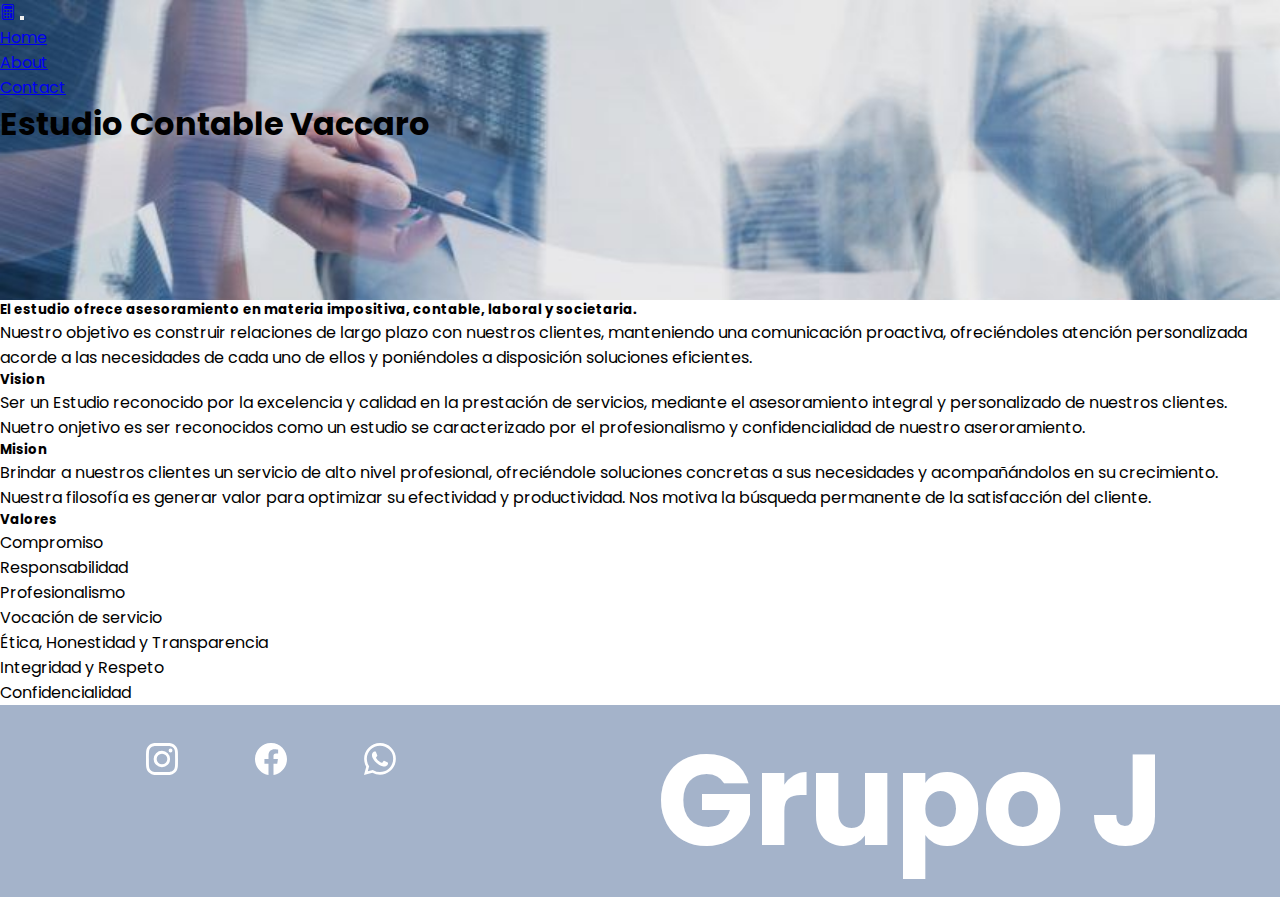
==== about.html @ 9b23cee2 "agregado about, modificacion estilos footer  y cards" ====
<!DOCTYPE html>
<html lang="en">
<head>
    <meta charset="UTF-8">
    <meta http-equiv="X-UA-Compatible" content="IE=edge">
    <meta name="viewport" content="width=device-width, initial-scale=1.0">
    
    <link href="https://cdn.jsdelivr.net/npm/bootstrap@5.3.0-alpha3/dist/css/bootstrap.min.css" rel="stylesheet" integrity="sha384-KK94CHFLLe+nY2dmCWGMq91rCGa5gtU4mk92HdvYe+M/SXH301p5ILy+dN9+nJOZ" crossorigin="anonymous">
    <link rel="stylesheet" href="https://cdn.jsdelivr.net/npm/bootstrap-icons@1.10.4/font/bootstrap-icons.css">
    <link rel="stylesheet" href="./assets/styles/style.css">
    
    <title>Estudio Contable Vaccaro</title>
</head>
<body>
    <header>
        <section class="banner">
            <div>
                <nav class="navbar navbar-expand-lg bg-body-tertiary">
                    <div class="container-fluid">
                      <a class="navbar-brand" href="#"><i class="bi bi-calculator"></i></a>
                      <button class="navbar-toggler" type="button" data-bs-toggle="collapse" data-bs-target="#navbarNav" aria-controls="navbarNav" aria-expanded="false" aria-label="Toggle navigation">
                        <span class="navbar-toggler-icon"></span>
                      </button>
                      <div class="collapse navbar-collapse" id="navbarNav">
                        <ul class="navbar-nav">
                          <li class="nav-item">
                            <a class="nav-link active" aria-current="page" href="./index.html">Home</a>
                          </li>
                          <li class="nav-item">
                            <a class="nav-link" href="./about.html">About</a>
                          </li>
                          <li class="nav-item">
                            <a class="nav-link" href="./contact.html">Contact</a>
                          </li>
                        </ul>
                      </div>
                    </div>
                  </nav>
            </div>
            <div>
                <h1 class=" row justify-content-center my-5">Estudio Contable Vaccaro</h1>
            </div>
        </section>
    </header>
    <main>
        <section>
            <div class="row m-5 justify-content-center">
                <div class="col-12 mb-3 mb-sm-2">
                  <div class="card">
                    <div class="card-body">
                      <h5 class="card-title text-center">El estudio ofrece asesoramiento en materia impositiva, contable, laboral y societaria.</h5>
                      <p class="card-text">Nuestro objetivo es construir relaciones de largo plazo con nuestros clientes, manteniendo una comunicación proactiva, ofreciéndoles atención personalizada acorde a las necesidades de cada uno de ellos y poniéndoles a disposición soluciones eficientes.</p>
                    </div>
                  </div>
                </div>
            </div>
            <div class="row m-5 justify-content-center">
                <div class="col-sm-12 col-lg-4 mb-3 mb-sm-2">
                  <div class="card">
                    <div class="card-body">
                      <h5 class="card-title text-center">Vision</h5>
                      <p class="card-text">Ser un Estudio reconocido por la excelencia y calidad en la prestación de servicios, mediante el asesoramiento integral y personalizado de nuestros clientes. Nuetro onjetivo es ser reconocidos como un estudio se caracterizado por el profesionalismo y confidencialidad de nuestro aseroramiento.</p>
                    </div>
                  </div>
                </div>
                <div class="col-sm-12 col-lg-4 mb-3 mb-sm-2">
                    <div class="card">
                      <div class="card-body">
                        <h5 class="card-title text-center">Mision</h5>
                        <p class="card-text">Brindar a nuestros clientes un servicio de alto nivel profesional, ofreciéndole soluciones concretas a sus necesidades y acompañándolos en su crecimiento. Nuestra filosofía es generar valor para optimizar su efectividad y productividad. Nos motiva la búsqueda permanente de la satisfacción del cliente. </p>
                      </div>
                    </div>
                  </div>
                  <div class="col-sm-12 col-lg-4 mb-3 mb-sm-0">
                    <div class="card">
                      <div class="card-body">
                        <h5 class="card-title text-center">Valores</h5>
                        <ul>
                            <li>Compromiso</li>
                            <li>Responsabilidad</li>
                            <li>Profesionalismo</li>
                            <li>Vocación de servicio</li>
                            <li>Ética, Honestidad y Transparencia</li>
                            <li>Integridad y Respeto</li>
                            <li>Confidencialidad</li>
                        </ul>
                      </div>
                    </div>
                  </div>
            </div>
        </section>

    </main>
    <footer class="row align-items-center">
        <div class="icons_foot col-6 justify-content-center mt-4 mb-4">
            <a href="https://www.instagram.com/"><svg xmlns="http://www.w3.org/2000/svg" width="32" height="32" fill="currentColor" class="bi bi-instagram" viewBox="0 0 16 16">
                <path d="M8 0C5.829 0 5.556.01 4.703.048 3.85.088 3.269.222 2.76.42a3.917 3.917 0 0 0-1.417.923A3.927 3.927 0 0 0 .42 2.76C.222 3.268.087 3.85.048 4.7.01 5.555 0 5.827 0 8.001c0 2.172.01 2.444.048 3.297.04.852.174 1.433.372 1.942.205.526.478.972.923 1.417.444.445.89.719 1.416.923.51.198 1.09.333 1.942.372C5.555 15.99 5.827 16 8 16s2.444-.01 3.298-.048c.851-.04 1.434-.174 1.943-.372a3.916 3.916 0 0 0 1.416-.923c.445-.445.718-.891.923-1.417.197-.509.332-1.09.372-1.942C15.99 10.445 16 10.173 16 8s-.01-2.445-.048-3.299c-.04-.851-.175-1.433-.372-1.941a3.926 3.926 0 0 0-.923-1.417A3.911 3.911 0 0 0 13.24.42c-.51-.198-1.092-.333-1.943-.372C10.443.01 10.172 0 7.998 0h.003zm-.717 1.442h.718c2.136 0 2.389.007 3.232.046.78.035 1.204.166 1.486.275.373.145.64.319.92.599.28.28.453.546.598.92.11.281.24.705.275 1.485.039.843.047 1.096.047 3.231s-.008 2.389-.047 3.232c-.035.78-.166 1.203-.275 1.485a2.47 2.47 0 0 1-.599.919c-.28.28-.546.453-.92.598-.28.11-.704.24-1.485.276-.843.038-1.096.047-3.232.047s-2.39-.009-3.233-.047c-.78-.036-1.203-.166-1.485-.276a2.478 2.478 0 0 1-.92-.598 2.48 2.48 0 0 1-.6-.92c-.109-.281-.24-.705-.275-1.485-.038-.843-.046-1.096-.046-3.233 0-2.136.008-2.388.046-3.231.036-.78.166-1.204.276-1.486.145-.373.319-.64.599-.92.28-.28.546-.453.92-.598.282-.11.705-.24 1.485-.276.738-.034 1.024-.044 2.515-.045v.002zm4.988 1.328a.96.96 0 1 0 0 1.92.96.96 0 0 0 0-1.92zm-4.27 1.122a4.109 4.109 0 1 0 0 8.217 4.109 4.109 0 0 0 0-8.217zm0 1.441a2.667 2.667 0 1 1 0 5.334 2.667 2.667 0 0 1 0-5.334z"/>
              </svg></i></a>
            <a href="https://www.facebook.com/"><svg xmlns="http://www.w3.org/2000/svg" width="32" height="32" fill="currentColor" class="bi bi-facebook" viewBox="0 0 16 16">
                <path d="M16 8.049c0-4.446-3.582-8.05-8-8.05C3.58 0-.002 3.603-.002 8.05c0 4.017 2.926 7.347 6.75 7.951v-5.625h-2.03V8.05H6.75V6.275c0-2.017 1.195-3.131 3.022-3.131.876 0 1.791.157 1.791.157v1.98h-1.009c-.993 0-1.303.621-1.303 1.258v1.51h2.218l-.354 2.326H9.25V16c3.824-.604 6.75-3.934 6.75-7.951z"/>
              </svg></i></a>
            <a href="https://web.whatsapp.com/"><svg xmlns="http://www.w3.org/2000/svg" width="32" height="32" fill="currentColor" class="bi bi-whatsapp" viewBox="0 0 16 16">
                <path d="M13.601 2.326A7.854 7.854 0 0 0 7.994 0C3.627 0 .068 3.558.064 7.926c0 1.399.366 2.76 1.057 3.965L0 16l4.204-1.102a7.933 7.933 0 0 0 3.79.965h.004c4.368 0 7.926-3.558 7.93-7.93A7.898 7.898 0 0 0 13.6 2.326zM7.994 14.521a6.573 6.573 0 0 1-3.356-.92l-.24-.144-2.494.654.666-2.433-.156-.251a6.56 6.56 0 0 1-1.007-3.505c0-3.626 2.957-6.584 6.591-6.584a6.56 6.56 0 0 1 4.66 1.931 6.557 6.557 0 0 1 1.928 4.66c-.004 3.639-2.961 6.592-6.592 6.592zm3.615-4.934c-.197-.099-1.17-.578-1.353-.646-.182-.065-.315-.099-.445.099-.133.197-.513.646-.627.775-.114.133-.232.148-.43.05-.197-.1-.836-.308-1.592-.985-.59-.525-.985-1.175-1.103-1.372-.114-.198-.011-.304.088-.403.087-.088.197-.232.296-.346.1-.114.133-.198.198-.33.065-.134.034-.248-.015-.347-.05-.099-.445-1.076-.612-1.47-.16-.389-.323-.335-.445-.34-.114-.007-.247-.007-.38-.007a.729.729 0 0 0-.529.247c-.182.198-.691.677-.691 1.654 0 .977.71 1.916.81 2.049.098.133 1.394 2.132 3.383 2.992.47.205.84.326 1.129.418.475.152.904.129 1.246.08.38-.058 1.171-.48 1.338-.943.164-.464.164-.86.114-.943-.049-.084-.182-.133-.38-.232z"/>
              </svg></a>
        </div>
        <div class="foot_text mt-5  mb-4 col-6 align-items-center ">
            <h1 class="justify-content-center">Grupo J</h1>
        </div>
    </footer>

    <script src="https://cdn.jsdelivr.net/npm/bootstrap@5.3.0-alpha3/dist/js/bootstrap.bundle.min.js" integrity="sha384-ENjdO4Dr2bkBIFxQpeoTz1HIcje39Wm4jDKdf19U8gI4ddQ3GYNS7NTKfAdVQSZe" crossorigin="anonymous"></script>
</body>
</html>
---- assets/styles/style.css ----
@import url('https://fonts.googleapis.com/css2?family=Poppins:wght@200;400;500&family=Ubuntu&display=swap');

*{
    padding: 0;
    margin: 0;
}

.banner{
    background-image: url(../img/bgconta.jpg);
    height: 300px;
    background-size: cover;
}

body{
    font-family: 'Poppins', sans-serif;
}

h5:hover{
    color: rgb(156, 104, 204);
    font-size: x-large;
}


footer{
    display: flex;
    flex-direction: row;
    justify-content: space-around;
    align-content: center;
    background-color: #a4b3ca;
    min-height: 10vh;
    /* background-image: url(../img/footer.png); */
    background-size: cover;
    color: white;
    font-size: 64px;
}

.icons_foot img{
    padding: 30px;
    width: 120px;
    color: white;
}

.icons_foot a{
    padding: 30px;
    color: white;
    text-decoration: none;
}
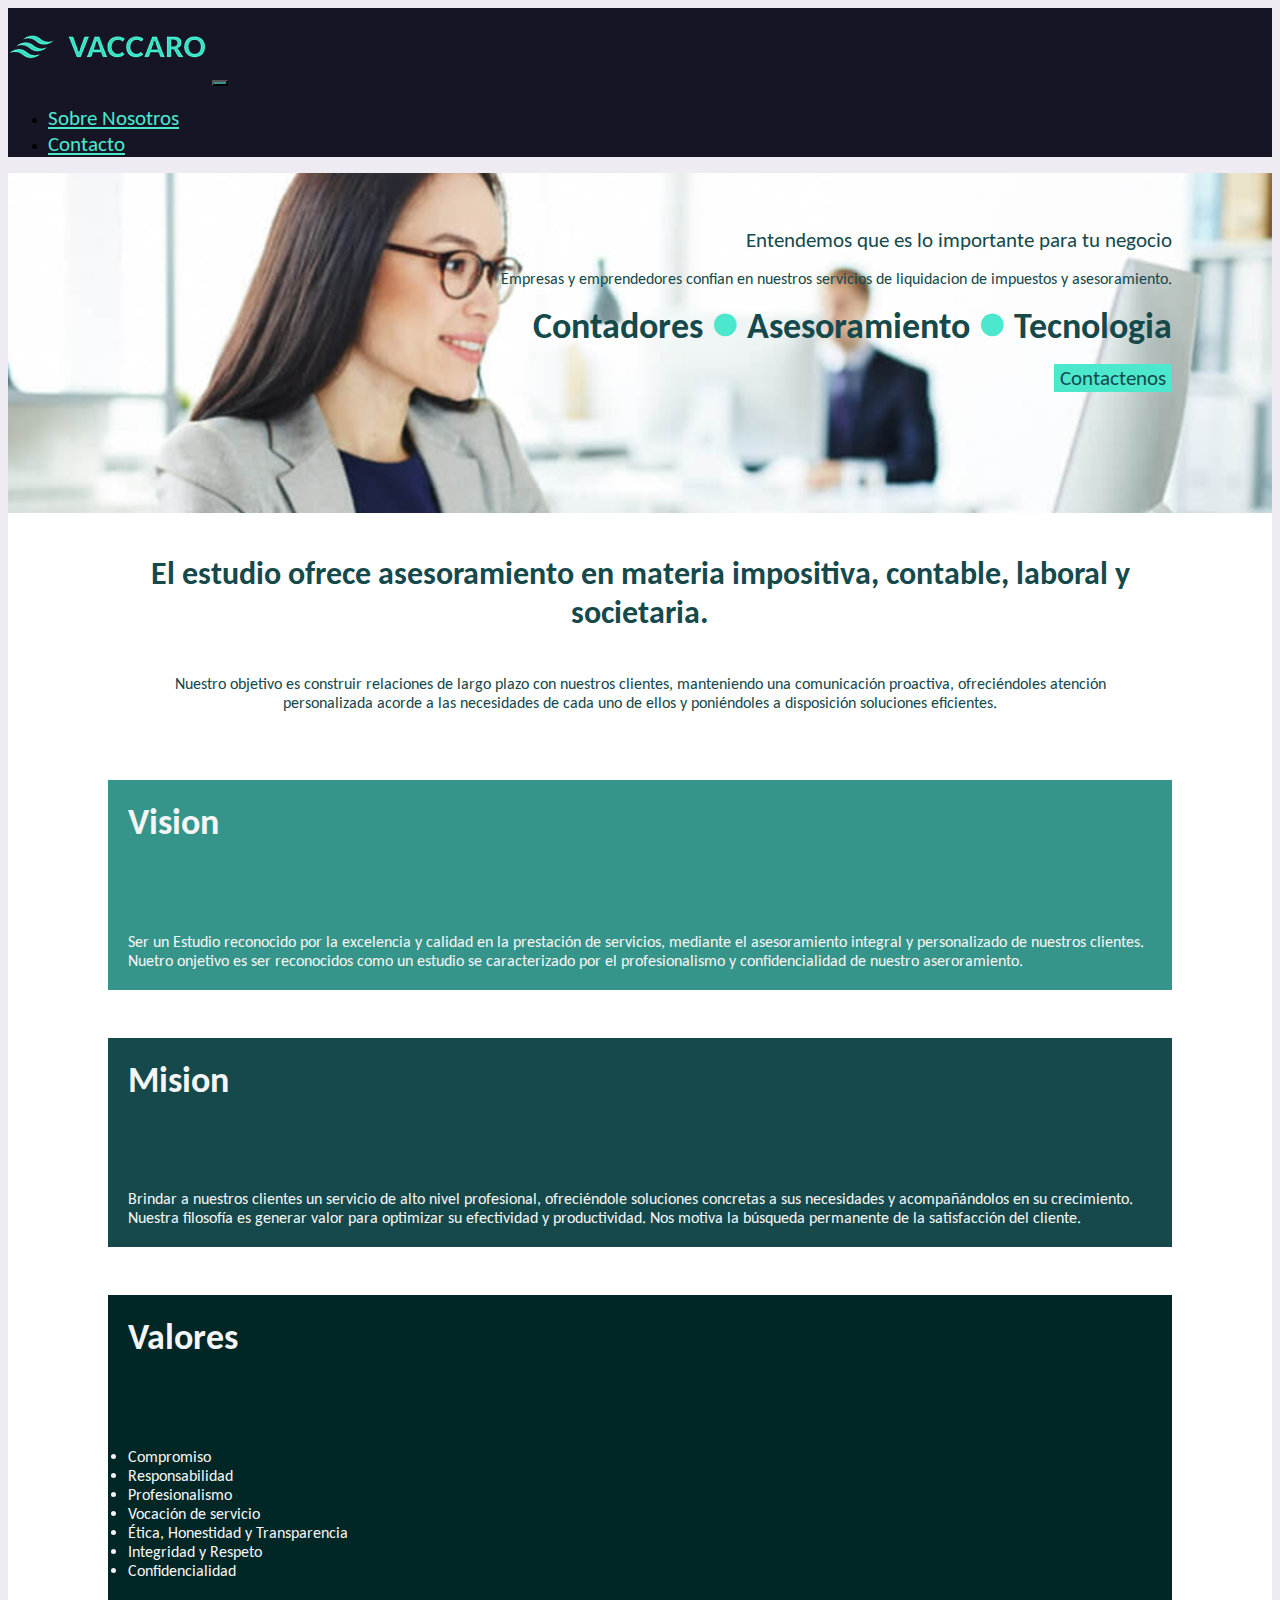
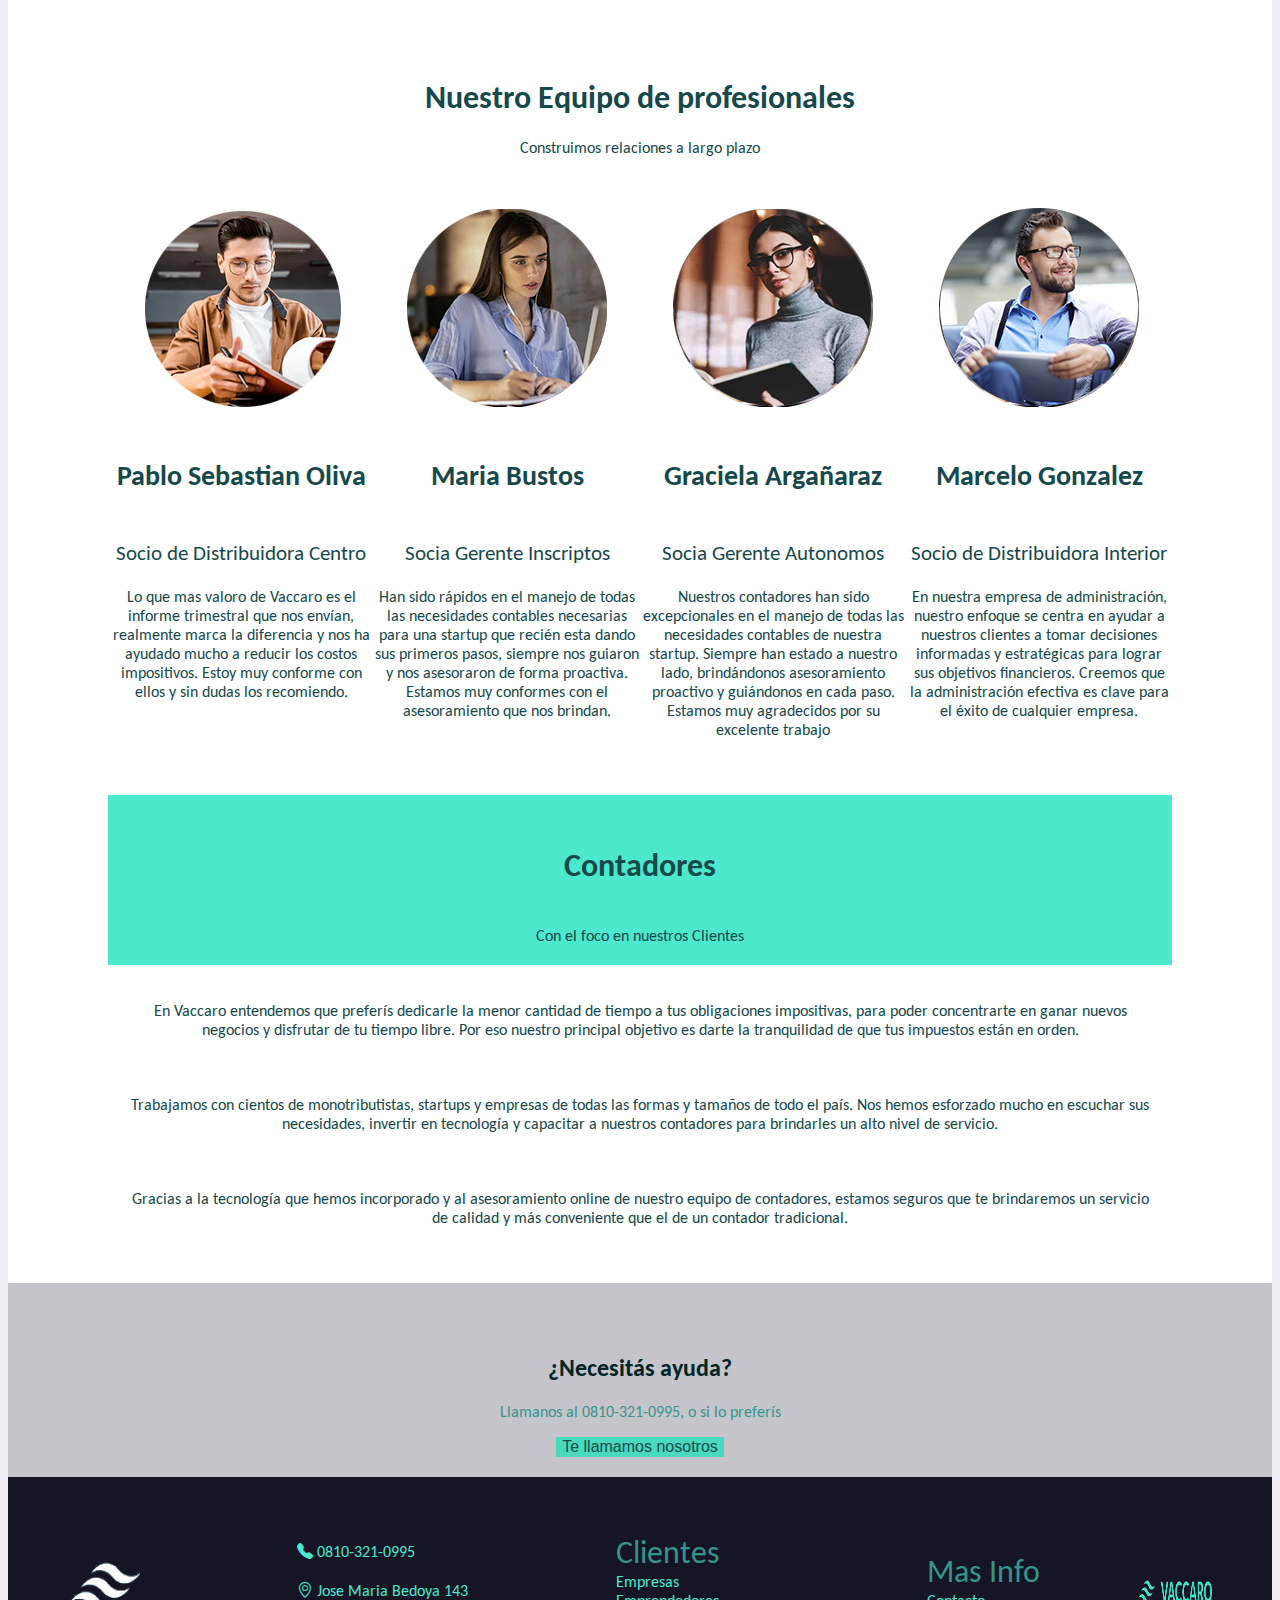
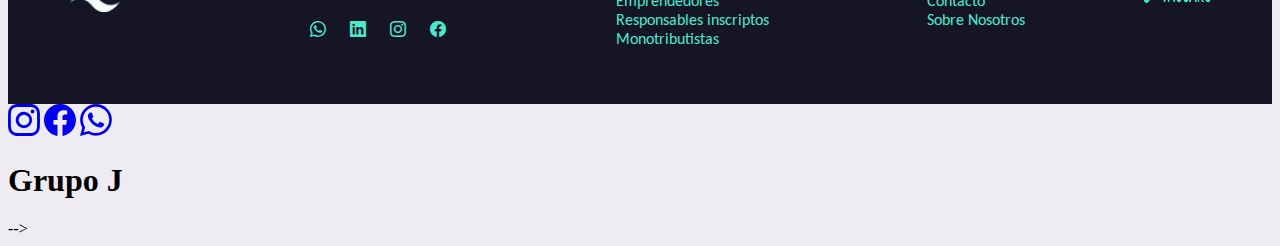
==== commit 48051da3: "estilos about" ====
--- a/about.html
+++ b/about.html
@@ -7,91 +7,188 @@
     
     <link href="https://cdn.jsdelivr.net/npm/bootstrap@5.3.0-alpha3/dist/css/bootstrap.min.css" rel="stylesheet" integrity="sha384-KK94CHFLLe+nY2dmCWGMq91rCGa5gtU4mk92HdvYe+M/SXH301p5ILy+dN9+nJOZ" crossorigin="anonymous">
     <link rel="stylesheet" href="https://cdn.jsdelivr.net/npm/bootstrap-icons@1.10.4/font/bootstrap-icons.css">
-    <link rel="stylesheet" href="./assets/styles/style.css">
+    <link rel="stylesheet" href="./assets/styles/estilos.css">
     
     <title>Estudio Contable Vaccaro</title>
 </head>
 <body>
-    <header>
-        <section class="banner">
-            <div>
-                <nav class="navbar navbar-expand-lg bg-body-tertiary">
-                    <div class="container-fluid">
-                      <a class="navbar-brand" href="#"><i class="bi bi-calculator"></i></a>
-                      <button class="navbar-toggler" type="button" data-bs-toggle="collapse" data-bs-target="#navbarNav" aria-controls="navbarNav" aria-expanded="false" aria-label="Toggle navigation">
-                        <span class="navbar-toggler-icon"></span>
-                      </button>
-                      <div class="collapse navbar-collapse" id="navbarNav">
-                        <ul class="navbar-nav">
-                          <li class="nav-item">
-                            <a class="nav-link active" aria-current="page" href="./index.html">Home</a>
-                          </li>
-                          <li class="nav-item">
-                            <a class="nav-link" href="./about.html">About</a>
-                          </li>
-                          <li class="nav-item">
-                            <a class="nav-link" href="./contact.html">Contact</a>
-                          </li>
-                        </ul>
-                      </div>
-                    </div>
-                  </nav>
-            </div>
-            <div>
-                <h1 class=" row justify-content-center my-5">Estudio Contable Vaccaro</h1>
-            </div>
-        </section>
-    </header>
-    <main>
-        <section>
-            <div class="row m-5 justify-content-center">
-                <div class="col-12 mb-3 mb-sm-2">
-                  <div class="card">
-                    <div class="card-body">
-                      <h5 class="card-title text-center">El estudio ofrece asesoramiento en materia impositiva, contable, laboral y societaria.</h5>
-                      <p class="card-text">Nuestro objetivo es construir relaciones de largo plazo con nuestros clientes, manteniendo una comunicación proactiva, ofreciéndoles atención personalizada acorde a las necesidades de cada uno de ellos y poniéndoles a disposición soluciones eficientes.</p>
-                    </div>
-                  </div>
-                </div>
-            </div>
-            <div class="row m-5 justify-content-center">
-                <div class="col-sm-12 col-lg-4 mb-3 mb-sm-2">
-                  <div class="card">
-                    <div class="card-body">
-                      <h5 class="card-title text-center">Vision</h5>
-                      <p class="card-text">Ser un Estudio reconocido por la excelencia y calidad en la prestación de servicios, mediante el asesoramiento integral y personalizado de nuestros clientes. Nuetro onjetivo es ser reconocidos como un estudio se caracterizado por el profesionalismo y confidencialidad de nuestro aseroramiento.</p>
-                    </div>
-                  </div>
-                </div>
-                <div class="col-sm-12 col-lg-4 mb-3 mb-sm-2">
-                    <div class="card">
-                      <div class="card-body">
-                        <h5 class="card-title text-center">Mision</h5>
-                        <p class="card-text">Brindar a nuestros clientes un servicio de alto nivel profesional, ofreciéndole soluciones concretas a sus necesidades y acompañándolos en su crecimiento. Nuestra filosofía es generar valor para optimizar su efectividad y productividad. Nos motiva la búsqueda permanente de la satisfacción del cliente. </p>
-                      </div>
-                    </div>
-                  </div>
-                  <div class="col-sm-12 col-lg-4 mb-3 mb-sm-0">
-                    <div class="card">
-                      <div class="card-body">
-                        <h5 class="card-title text-center">Valores</h5>
-                        <ul>
-                            <li>Compromiso</li>
-                            <li>Responsabilidad</li>
-                            <li>Profesionalismo</li>
-                            <li>Vocación de servicio</li>
-                            <li>Ética, Honestidad y Transparencia</li>
-                            <li>Integridad y Respeto</li>
-                            <li>Confidencialidad</li>
-                        </ul>
-                      </div>
-                    </div>
-                  </div>
-            </div>
-        </section>
+  <header>
+    <section class="barra">
+      <nav class="navbar navbar-expand-lg">
+        <div class="container-fluid">
+          <a class="navbar-brand" href="./index.html"><img src="./assets/img/logo-transparente.png" alt="logotipo"></a>
+          <button class="navbar-toggler" type="button" data-bs-toggle="collapse" data-bs-target="#navbarNav" aria-controls="navbarNav" aria-expanded="false" aria-label="Toggle navigation">
+            <span class="navbar-toggler-icon"></span>
+          </button>
+          <div class="collapse navbar-collapse" id="navbarNav">
+            <ul class="navbar-nav">
+              <li class="nav-item">
+                <a class="nav-link" href="./about.html">Sobre Nosotros</a>
+              </li>
+              <li class="nav-item">
+                <a class="nav-link" href="./contact.html">Contacto</a>
+              </li>
+            </ul>
+          </div>
+        </div>
+      </nav>
+    </section>
+    <section class="banner" id="baner-nosotros">
+        <div class="texto-banner">
+          <h1>Entendemos que es lo importante para tu negocio</h1>
+          <p>Empresas y emprendedores confian en nuestros servicios de liquidacion de impuestos y asesoramiento.</p>
+          <ul>
+            <li>Contadores</li>
+            <li><i class="bi bi-record-fill"></i></li>
+            <li>Asesoramiento</li>
+            <li><i class="bi bi-record-fill"></i></li>
+            <li>Tecnologia</li>
+          </ul>
+          <button type="button" class="btn btn-primary"><a class="" href="./contact.html">Contactenos</a></button>
+        </div>
+    </section>    
+  </header>
+    <main class="main-nosotros">
+      <section class="row objetivo">
+        <div>
+          <h1 >El estudio ofrece asesoramiento en materia impositiva, contable, laboral y societaria.</h1>
+          <p>Nuestro objetivo es construir relaciones de largo plazo con nuestros clientes, manteniendo una comunicación proactiva, ofreciéndoles atención personalizada acorde a las necesidades de cada uno de ellos y poniéndoles a disposición soluciones eficientes.</p>
+        </div>
+
+        <div class="col-lg-4 col-sm-12 tercero">
+          <h4>Vision</h4>
+          <p>Ser un Estudio reconocido por la excelencia y calidad en la prestación de servicios, mediante el asesoramiento integral y personalizado de nuestros clientes. Nuetro onjetivo es ser reconocidos como un estudio se caracterizado por el profesionalismo y confidencialidad de nuestro aseroramiento.</p>
+        </div>
+
+        <div class="col-lg-4 col-sm-12 segundo">
+          <h4>Mision</h4>
+          <p>Brindar a nuestros clientes un servicio de alto nivel profesional, ofreciéndole soluciones concretas a sus necesidades y acompañándolos en su crecimiento. Nuestra filosofía es generar valor para optimizar su efectividad y productividad. Nos motiva la búsqueda permanente de la satisfacción del cliente.</p>
+        </div>
+
+        <div class="col-lg-4 col-sm-12 primero">
+          <h4>Valores</h4>
+          <ul>
+            <li>Compromiso</li>
+            <li>Responsabilidad</li>
+            <li>Profesionalismo</li>
+            <li>Vocación de servicio</li>
+            <li>Ética, Honestidad y Transparencia</li>
+            <li>Integridad y Respeto</li>
+            <li>Confidencialidad</li>
+        </ul>
+        </div>
+      </section>
+
+      <section class="row equipo">
+        <div>
+          <h1 >Nuestro Equipo de profesionales</h1>
+          <p>Construimos relaciones a largo plazo</p>
+        </div>
+        <div class="tarjetas-equipo">
+          <div class="card col-lg-3 col-sm-6 tarjeta-equipo" style="width: 18rem;">
+            <img src="/assets/img/equipo1.png" class="card-img-top" alt="...">
+            <div class="card-body">
+              <h5 class="card-title">Pablo Sebastian Oliva</h5>
+              <p class="socios">Socio de Distribuidora Centro</p>
+              <p class="card-text">Lo que mas valoro de Vaccaro es el informe trimestral que nos envían, realmente marca la diferencia y nos ha ayudado mucho a reducir los costos impositivos. Estoy muy conforme con ellos y sin dudas los recomiendo.</p>
+            </div>
+          </div>
+
+          <div class="card col-lg-3 col-sm-6 tarjeta-equipo" style="width: 18rem;">
+            <img src="/assets/img/equipo2.png" class="card-img-top" alt="...">
+            <div class="card-body">
+              <h5 class="card-title">Maria Bustos</h5>
+              <p class="socios">Socia Gerente Inscriptos</p>
+              <p class="card-text">Han sido rápidos en el manejo de todas las necesidades contables necesarias para una startup que recién esta dando sus primeros pasos, siempre nos guiaron y nos asesoraron de forma proactiva. Estamos muy conformes con el asesoramiento que nos brindan.</p>
+            </div>
+          </div>
+
+          <div class="card col-lg-3 col-sm-6 tarjeta-equipo" style="width: 18rem;">
+            <img src="/assets/img/equipo3.png" class="card-img-top" alt="...">
+            <div class="card-body">
+              <h5 class="card-title">Graciela Argañaraz</h5>
+              <p class="socios">Socia Gerente Autonomos</p>
+              <p class="card-text">Nuestros contadores han sido excepcionales en el manejo de todas las necesidades contables de nuestra startup. Siempre han estado a nuestro lado, brindándonos asesoramiento proactivo y guiándonos en cada paso. Estamos muy agradecidos por su excelente trabajo</p>
+            </div>
+          </div>
+
+          <div class="card col-lg-3 col-sm-6 tarjeta-equipo" style="width: 18rem;">
+            <img src="/assets/img/equipo4.png" class="card-img-top" alt="...">
+            <div class="card-body">
+              <h5 class="card-title">Marcelo Gonzalez</h5>
+              <p class="socios">Socio de Distribuidora Interior</p>
+              <p class="card-text">En nuestra empresa de administración, nuestro enfoque se centra en ayudar a nuestros clientes a tomar decisiones informadas y estratégicas para lograr sus objetivos financieros. Creemos que la administración efectiva es clave para el éxito de cualquier empresa.</p>
+            </div>
+          </div>
+        </div>
+
+
+
+
+
+
+      </section>
+
+      <section class="row foco">
+        <div class="contadores">
+          <h1 >Contadores</h1>
+          <p>Con el foco en nuestros Clientes</p>
+        </div>
+        <div class="col-lg-4 col-sm-12">
+          <p>En Vaccaro entendemos que preferís dedicarle la menor cantidad de tiempo a tus obligaciones impositivas, para poder concentrarte en ganar nuevos negocios y disfrutar de tu tiempo libre. Por eso nuestro principal objetivo es darte la tranquilidad de que tus impuestos están en orden.</p>
+        </div>
+        <div class="col-lg-4 col-sm-12">
+          <p>Trabajamos con cientos de monotributistas, startups y empresas de todas las formas y tamaños de todo el país. Nos hemos esforzado mucho en  escuchar sus necesidades, invertir en tecnología y capacitar a nuestros contadores para brindarles un alto nivel de servicio.</p>
+        </div>
+        <div class="col-lg-4 col-sm-12">
+          <p>Gracias a la tecnología que hemos incorporado y al asesoramiento online de nuestro equipo de contadores, estamos seguros que te brindaremos un servicio de calidad y más conveniente que el de un contador tradicional.</p>
+        </div>
+
+
+      </section>
+
+
 
     </main>
-    <footer class="row align-items-center">
+    <footer>
+      <div class="contacto">
+        <h2>¿Necesitás ayuda?</h2>
+        <p>Llamanos al 0810-321-0995, o si lo preferís</p>
+        <button type="button" class="btn btn-primary"><a class="" href="./contact.html">Te llamamos nosotros</a></button>
+      </div>
+      <div>
+        <img src="./assets/img/simbolo-blanco.png" alt="">
+        <ul>
+          <li class="item-telefono"><i class="bi bi-telephone-fill"></i> 0810-321-0995</li>
+          <li class="item-telefono"><a href=""><i class="bi bi-geo-alt"> </i>Jose Maria Bedoya 143</a></li>
+          <li>
+            <ul class="lista-redes">
+              <li class="item-redes"><a href="https://web.whatsapp.com/"><i class="bi bi-whatsapp"></i></a></li>
+              <li class="item-redes"><a href="https://www.linkedin.com/"><i class="bi bi-linkedin"></i></i></a></li>
+              <li class="item-redes"><a href="https://www.instagram.com/"><i class="bi bi-instagram"></i></a></li>
+              <li class="item-redes"><a href="https://www.facebook.com"><i class="bi bi-facebook"></i></a></li>
+            </ul>
+          </li>
+        </ul>
+        <div>
+          <ul>
+            <li class="titulo-lista">Clientes</li>
+            <li><a href="">Empresas</a></li>
+            <li><a href="">Emprendedores</a></li>
+            <li><a href="">Responsables inscriptos</a></li>
+            <li><a href="">Monotributistas</a></li>
+          </ul>
+        </div>
+        <div>
+          <ul>
+            <li class="titulo-lista">Mas Info</li>
+            <li><a href="">Contacto</a></li>
+            <li><a href="">Sobre Nosotros</a></li>
+          </ul>
+        </div>
+        <img src="./assets/img/logo-transparente.png" alt="">
+      </div>
+    </footer>
         <div class="icons_foot col-6 justify-content-center mt-4 mb-4">
             <a href="https://www.instagram.com/"><svg xmlns="http://www.w3.org/2000/svg" width="32" height="32" fill="currentColor" class="bi bi-instagram" viewBox="0 0 16 16">
                 <path d="M8 0C5.829 0 5.556.01 4.703.048 3.85.088 3.269.222 2.76.42a3.917 3.917 0 0 0-1.417.923A3.927 3.927 0 0 0 .42 2.76C.222 3.268.087 3.85.048 4.7.01 5.555 0 5.827 0 8.001c0 2.172.01 2.444.048 3.297.04.852.174 1.433.372 1.942.205.526.478.972.923 1.417.444.445.89.719 1.416.923.51.198 1.09.333 1.942.372C5.555 15.99 5.827 16 8 16s2.444-.01 3.298-.048c.851-.04 1.434-.174 1.943-.372a3.916 3.916 0 0 0 1.416-.923c.445-.445.718-.891.923-1.417.197-.509.332-1.09.372-1.942C15.99 10.445 16 10.173 16 8s-.01-2.445-.048-3.299c-.04-.851-.175-1.433-.372-1.941a3.926 3.926 0 0 0-.923-1.417A3.911 3.911 0 0 0 13.24.42c-.51-.198-1.092-.333-1.943-.372C10.443.01 10.172 0 7.998 0h.003zm-.717 1.442h.718c2.136 0 2.389.007 3.232.046.78.035 1.204.166 1.486.275.373.145.64.319.92.599.28.28.453.546.598.92.11.281.24.705.275 1.485.039.843.047 1.096.047 3.231s-.008 2.389-.047 3.232c-.035.78-.166 1.203-.275 1.485a2.47 2.47 0 0 1-.599.919c-.28.28-.546.453-.92.598-.28.11-.704.24-1.485.276-.843.038-1.096.047-3.232.047s-2.39-.009-3.233-.047c-.78-.036-1.203-.166-1.485-.276a2.478 2.478 0 0 1-.92-.598 2.48 2.48 0 0 1-.6-.92c-.109-.281-.24-.705-.275-1.485-.038-.843-.046-1.096-.046-3.233 0-2.136.008-2.388.046-3.231.036-.78.166-1.204.276-1.486.145-.373.319-.64.599-.92.28-.28.546-.453.92-.598.282-.11.705-.24 1.485-.276.738-.034 1.024-.044 2.515-.045v.002zm4.988 1.328a.96.96 0 1 0 0 1.92.96.96 0 0 0 0-1.92zm-4.27 1.122a4.109 4.109 0 1 0 0 8.217 4.109 4.109 0 0 0 0-8.217zm0 1.441a2.667 2.667 0 1 1 0 5.334 2.667 2.667 0 0 1 0-5.334z"/>
@@ -106,7 +203,7 @@
         <div class="foot_text mt-5  mb-4 col-6 align-items-center ">
             <h1 class="justify-content-center">Grupo J</h1>
         </div>
-    </footer>
+    </footer> -->
 
     <script src="https://cdn.jsdelivr.net/npm/bootstrap@5.3.0-alpha3/dist/js/bootstrap.bundle.min.js" integrity="sha384-ENjdO4Dr2bkBIFxQpeoTz1HIcje39Wm4jDKdf19U8gI4ddQ3GYNS7NTKfAdVQSZe" crossorigin="anonymous"></script>
 </body>
--- a/assets/styles/estilos.css
+++ b/assets/styles/estilos.css
@@ -0,0 +1,376 @@
+@import url("https://fonts.googleapis.com/css2?family=Carlito:wght@400;700&display=swap");
+body {
+  background-color: #EEEBF2;
+}
+
+header .barra {
+  background-color: #161526;
+}
+header button {
+  color: #4BE8CD !important;
+  background-color: #35958A !important;
+}
+header a {
+  color: #4BE8CD !important;
+  font-family: "Carlito", sans-serif !important;
+  font-size: 21px !important;
+}
+header .banner {
+  background-image: url("/assets/img/banner-index.png");
+  height: 300px;
+  background-size: cover;
+  padding-top: 20px;
+}
+header .banner .texto-banner {
+  width: 500px;
+  padding-left: 100px;
+  color: #15494B;
+  font-family: "Carlito", sans-serif;
+}
+header .banner .texto-banner h1 {
+  font-weight: 700;
+}
+header .banner .texto-banner p {
+  font-weight: 400;
+  font-size: 16px;
+}
+header .banner .texto-banner ul {
+  padding-left: 0px;
+}
+header .banner .texto-banner li {
+  display: inline-block;
+  font-weight: 400;
+  font-size: 21px;
+}
+header .banner .texto-banner li > i {
+  color: #4BE8CD;
+}
+header .banner .texto-banner button {
+  border: none !important;
+  background-color: #4BE8CD !important;
+}
+header .banner .texto-banner button a {
+  color: #15494B !important;
+  text-decoration: none;
+  font-weight: 400;
+  font-size: 16px;
+}
+
+.main-index {
+  background-color: white;
+}
+.main-index .servicios {
+  padding: 50px 100px;
+  color: #15494B;
+  font-family: "Carlito", sans-serif;
+}
+.main-index .servicios div {
+  text-align: center;
+}
+.main-index .servicios div h1 {
+  font-weight: 700;
+}
+.main-index .servicios div p {
+  font-weight: 400;
+  font-size: 16px;
+}
+.main-index .servicios .tarjetas {
+  display: flex;
+  justify-content: space-around;
+  margin-top: 50px;
+}
+.main-index .servicios .tarjetas .tarjeta {
+  align-items: center;
+  border: none;
+}
+.main-index .servicios .tarjetas .tarjeta img {
+  width: 75px;
+  height: 90px;
+}
+.main-index .servicios .tarjetas .tarjeta h5 {
+  color: #15494B;
+  font-family: "Carlito", sans-serif;
+  font-weight: 700;
+  font-size: 32px;
+}
+.main-index .clientes {
+  padding: 20px 100px;
+  color: #15494B;
+  font-family: "Carlito", sans-serif;
+}
+.main-index .clientes div {
+  text-align: center;
+}
+.main-index .clientes div h1 {
+  font-weight: 700;
+}
+.main-index .clientes div p {
+  font-weight: 400;
+  font-size: 16px;
+}
+.main-index .clientes h4 {
+  font-family: "Carlito", sans-serif;
+  font-weight: 700;
+  font-size: 36px;
+  padding: 20px;
+  text-align: left;
+}
+.main-index .clientes p {
+  padding: 20px;
+}
+.main-index .clientes .primero {
+  background-color: #012626;
+}
+.main-index .clientes .primero h4 {
+  color: whitesmoke;
+}
+.main-index .clientes .primero p {
+  color: whitesmoke;
+  text-align: left;
+}
+.main-index .clientes .segundo {
+  background-color: #15494B;
+}
+.main-index .clientes .segundo h4 {
+  color: whitesmoke;
+}
+.main-index .clientes .segundo p {
+  color: whitesmoke;
+  text-align: left;
+}
+.main-index .clientes .tercero {
+  background-color: #35958A;
+}
+.main-index .clientes .tercero h4 {
+  color: whitesmoke;
+}
+.main-index .clientes .tercero p {
+  color: whitesmoke;
+  text-align: left;
+}
+.main-index .clientes .cuarto {
+  background-color: #48D9BE;
+}
+.main-index .clientes .cuarto h4 {
+  color: whitesmoke;
+}
+.main-index .clientes .cuarto p {
+  color: whitesmoke;
+  text-align: left;
+}
+
+footer .contacto {
+  padding-top: 50px;
+  background-color: #C5C4CB;
+  display: block;
+  text-align: center;
+  color: #35958A;
+}
+footer .contacto h2 {
+  font-size: 32;
+  font-weight: 700;
+  color: #012626;
+}
+footer .contacto button {
+  border: none !important;
+  background-color: #48D9BE !important;
+}
+footer .contacto button a {
+  color: #15494B !important;
+  text-decoration: none;
+  font-weight: 400;
+  font-size: 16px;
+}
+footer div {
+  background-color: #161526;
+  padding: 20px;
+  color: #35958A;
+  font-family: "Carlito", sans-serif;
+  font-weight: 400;
+  font-size: 12;
+  display: flex;
+  justify-content: space-around;
+  align-items: center;
+}
+footer div img {
+  width: 75px;
+  height: 75px;
+}
+footer div li {
+  list-style: none;
+}
+footer div a {
+  text-decoration: none;
+  color: #4BE8CD;
+}
+footer div .item-telefono {
+  padding: 10px 10px 10px 37px;
+  color: #4BE8CD;
+}
+footer div .item-redes {
+  display: inline-block;
+  padding: 10px;
+}
+footer div .titulo-lista {
+  font-size: 32px;
+}
+
+#baner-nosotros {
+  background-image: url("/assets/img/banner-nosotros.png");
+  text-align: end;
+  padding-top: 40px;
+}
+#baner-nosotros .texto-banner {
+  display: inline-block;
+  padding-right: 100px;
+  padding-left: 0px;
+  width: 800px;
+}
+#baner-nosotros .texto-banner h1 {
+  font-weight: 400;
+  font-size: 21px;
+}
+#baner-nosotros .texto-banner li {
+  font-weight: 700;
+  font-size: 36px;
+}
+
+.main-nosotros {
+  background-color: white;
+}
+.main-nosotros .objetivo {
+  padding: 20px 100px;
+  color: #15494B;
+  font-family: "Carlito", sans-serif;
+}
+.main-nosotros .objetivo div {
+  text-align: center;
+}
+.main-nosotros .objetivo div h1 {
+  font-weight: 700;
+}
+.main-nosotros .objetivo div p {
+  font-weight: 400;
+  font-size: 16px;
+}
+.main-nosotros .objetivo h4 {
+  font-family: "Carlito", sans-serif;
+  font-weight: 700;
+  font-size: 36px;
+  padding: 20px;
+  text-align: left;
+}
+.main-nosotros .objetivo p {
+  padding: 20px;
+}
+.main-nosotros .objetivo .primero {
+  background-color: #012626;
+}
+.main-nosotros .objetivo .primero h4 {
+  color: whitesmoke;
+}
+.main-nosotros .objetivo .primero ul {
+  padding: 20px;
+}
+.main-nosotros .objetivo .primero li {
+  color: whitesmoke;
+  text-align: left;
+}
+.main-nosotros .objetivo .segundo {
+  background-color: #15494B;
+}
+.main-nosotros .objetivo .segundo h4 {
+  color: whitesmoke;
+}
+.main-nosotros .objetivo .segundo p {
+  color: whitesmoke;
+  text-align: left;
+}
+.main-nosotros .objetivo .tercero {
+  background-color: #35958A;
+}
+.main-nosotros .objetivo .tercero h4 {
+  color: whitesmoke;
+}
+.main-nosotros .objetivo .tercero p {
+  color: whitesmoke;
+  text-align: left;
+}
+.main-nosotros .objetivo .cuarto {
+  background-color: #48D9BE;
+}
+.main-nosotros .objetivo .cuarto h4 {
+  color: whitesmoke;
+}
+.main-nosotros .objetivo .cuarto p {
+  color: whitesmoke;
+  text-align: left;
+}
+.main-nosotros .equipo {
+  padding: 20px 100px;
+  color: #15494B;
+  font-family: "Carlito", sans-serif;
+}
+.main-nosotros .equipo div {
+  text-align: center;
+}
+.main-nosotros .equipo div h1 {
+  font-weight: 700;
+}
+.main-nosotros .equipo div p {
+  font-weight: 400;
+  font-size: 16px;
+}
+.main-nosotros .equipo .tarjetas-equipo {
+  display: flex;
+  justify-content: space-around;
+  margin-top: 50px;
+}
+.main-nosotros .equipo .tarjetas-equipo .tarjeta-equipo {
+  align-items: center;
+  border: none;
+}
+.main-nosotros .equipo .tarjetas-equipo .tarjeta-equipo img {
+  width: 200px;
+  height: 200px;
+}
+.main-nosotros .equipo .tarjetas-equipo .tarjeta-equipo h5 {
+  color: #15494B;
+  font-family: "Carlito", sans-serif;
+  font-weight: 700;
+  font-size: 28px;
+}
+.main-nosotros .equipo .tarjetas-equipo .tarjeta-equipo .socios {
+  font-size: 21px;
+}
+.main-nosotros .foco {
+  padding: 20px 100px;
+  color: #15494B;
+  font-family: "Carlito", sans-serif;
+}
+.main-nosotros .foco .contadores {
+  padding-top: 30px;
+  background-color: #4BE8CD;
+}
+.main-nosotros .foco div {
+  text-align: center;
+}
+.main-nosotros .foco div h1 {
+  font-weight: 700;
+}
+.main-nosotros .foco div p {
+  font-weight: 400;
+  font-size: 16px;
+}
+.main-nosotros .foco h4 {
+  font-family: "Carlito", sans-serif;
+  font-weight: 700;
+  font-size: 36px;
+  padding: 20px;
+  text-align: left;
+}
+.main-nosotros .foco p {
+  padding: 20px;
+}
+
+/*# sourceMappingURL=estilos.css.map */
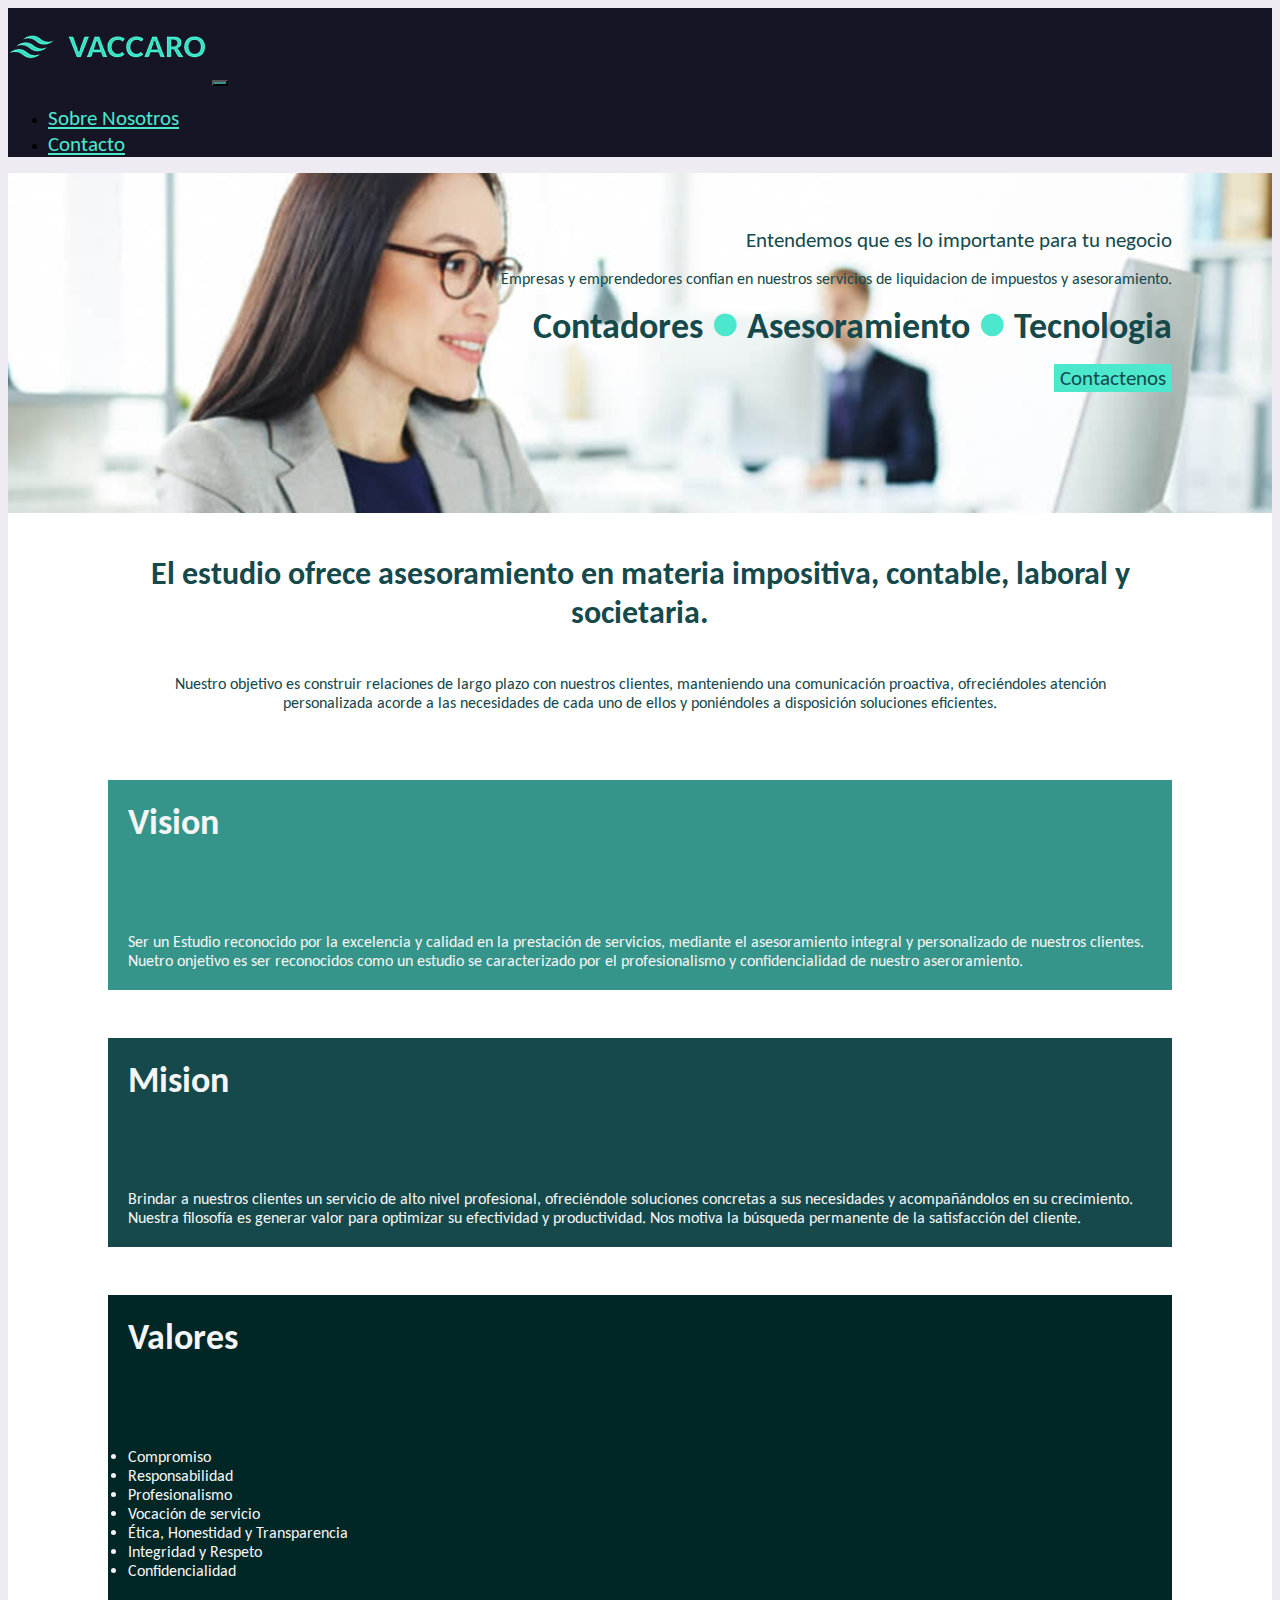
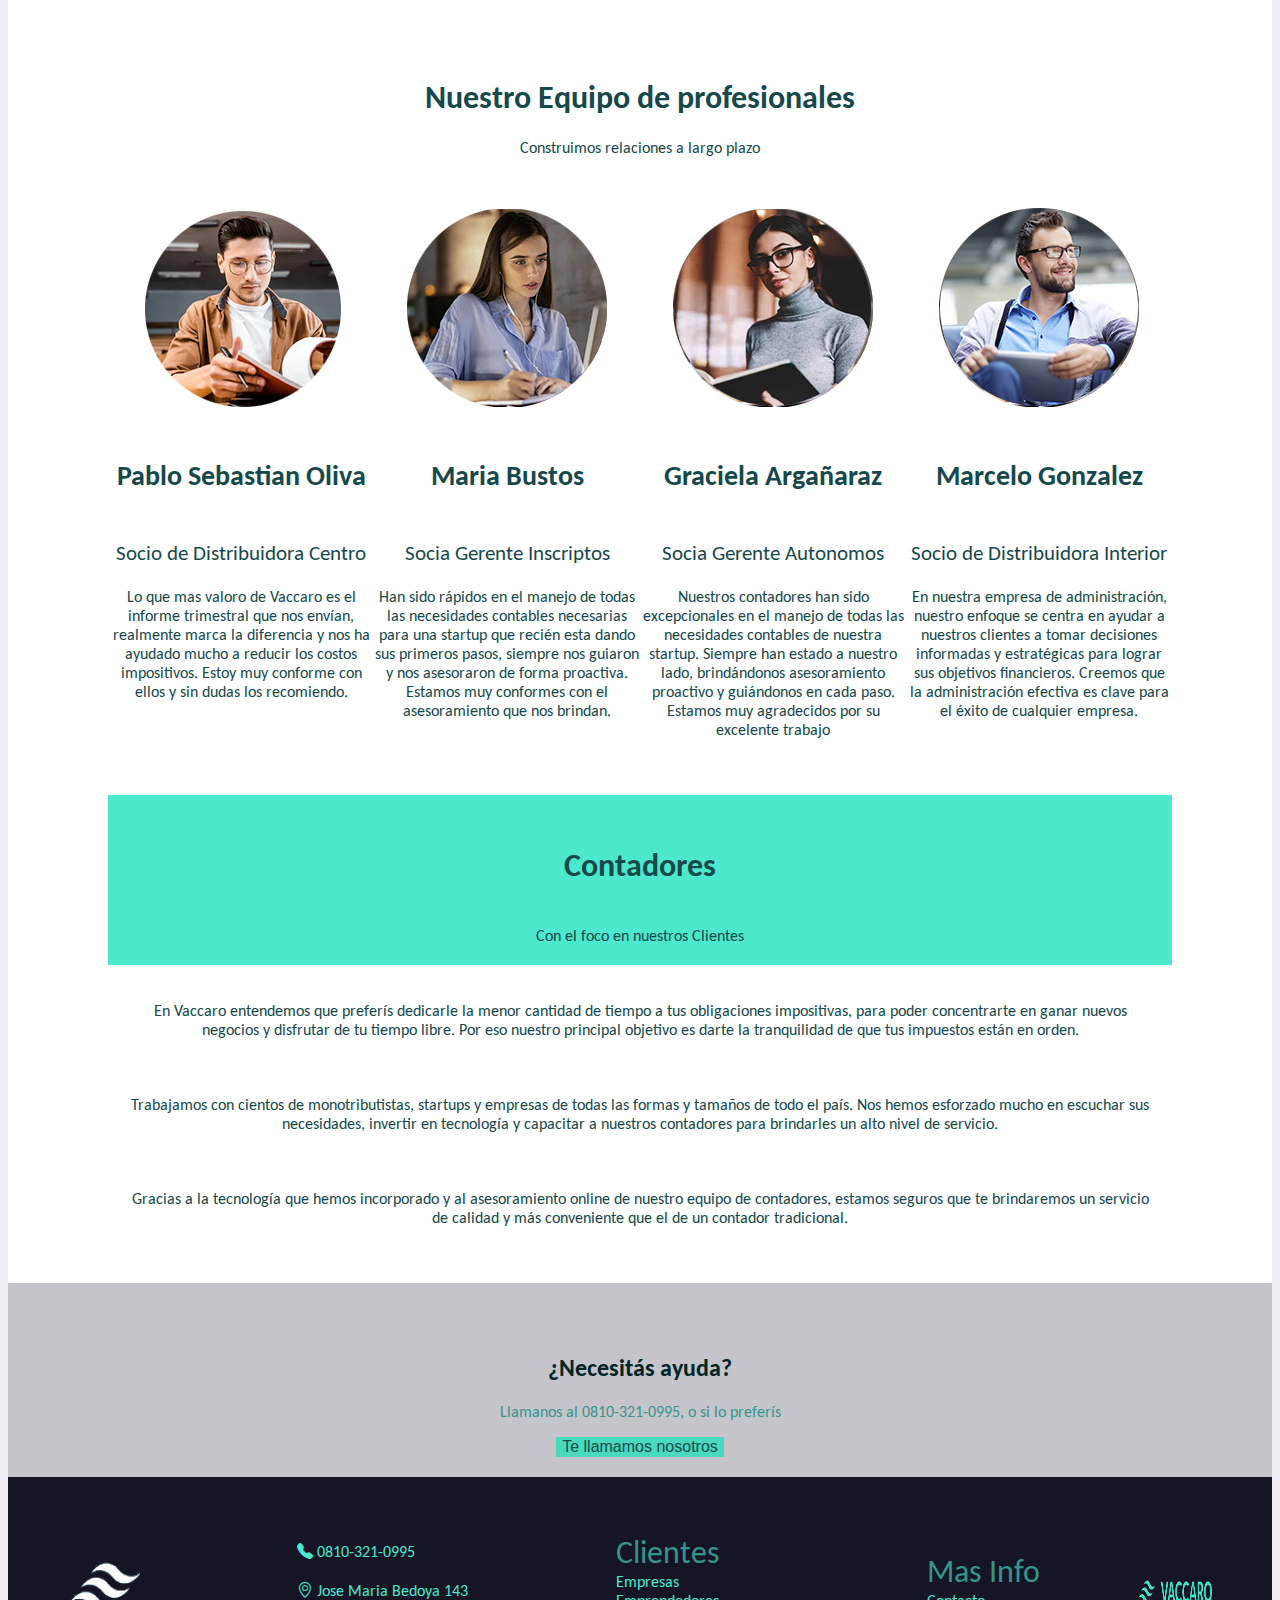
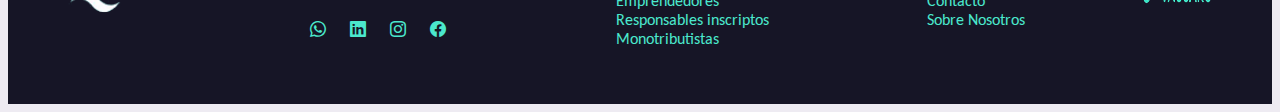
==== commit e0bad849: "correccion about.html" ====
--- a/about.html
+++ b/about.html
@@ -189,22 +189,6 @@
         <img src="./assets/img/logo-transparente.png" alt="">
       </div>
     </footer>
-        <div class="icons_foot col-6 justify-content-center mt-4 mb-4">
-            <a href="https://www.instagram.com/"><svg xmlns="http://www.w3.org/2000/svg" width="32" height="32" fill="currentColor" class="bi bi-instagram" viewBox="0 0 16 16">
-                <path d="M8 0C5.829 0 5.556.01 4.703.048 3.85.088 3.269.222 2.76.42a3.917 3.917 0 0 0-1.417.923A3.927 3.927 0 0 0 .42 2.76C.222 3.268.087 3.85.048 4.7.01 5.555 0 5.827 0 8.001c0 2.172.01 2.444.048 3.297.04.852.174 1.433.372 1.942.205.526.478.972.923 1.417.444.445.89.719 1.416.923.51.198 1.09.333 1.942.372C5.555 15.99 5.827 16 8 16s2.444-.01 3.298-.048c.851-.04 1.434-.174 1.943-.372a3.916 3.916 0 0 0 1.416-.923c.445-.445.718-.891.923-1.417.197-.509.332-1.09.372-1.942C15.99 10.445 16 10.173 16 8s-.01-2.445-.048-3.299c-.04-.851-.175-1.433-.372-1.941a3.926 3.926 0 0 0-.923-1.417A3.911 3.911 0 0 0 13.24.42c-.51-.198-1.092-.333-1.943-.372C10.443.01 10.172 0 7.998 0h.003zm-.717 1.442h.718c2.136 0 2.389.007 3.232.046.78.035 1.204.166 1.486.275.373.145.64.319.92.599.28.28.453.546.598.92.11.281.24.705.275 1.485.039.843.047 1.096.047 3.231s-.008 2.389-.047 3.232c-.035.78-.166 1.203-.275 1.485a2.47 2.47 0 0 1-.599.919c-.28.28-.546.453-.92.598-.28.11-.704.24-1.485.276-.843.038-1.096.047-3.232.047s-2.39-.009-3.233-.047c-.78-.036-1.203-.166-1.485-.276a2.478 2.478 0 0 1-.92-.598 2.48 2.48 0 0 1-.6-.92c-.109-.281-.24-.705-.275-1.485-.038-.843-.046-1.096-.046-3.233 0-2.136.008-2.388.046-3.231.036-.78.166-1.204.276-1.486.145-.373.319-.64.599-.92.28-.28.546-.453.92-.598.282-.11.705-.24 1.485-.276.738-.034 1.024-.044 2.515-.045v.002zm4.988 1.328a.96.96 0 1 0 0 1.92.96.96 0 0 0 0-1.92zm-4.27 1.122a4.109 4.109 0 1 0 0 8.217 4.109 4.109 0 0 0 0-8.217zm0 1.441a2.667 2.667 0 1 1 0 5.334 2.667 2.667 0 0 1 0-5.334z"/>
-              </svg></i></a>
-            <a href="https://www.facebook.com/"><svg xmlns="http://www.w3.org/2000/svg" width="32" height="32" fill="currentColor" class="bi bi-facebook" viewBox="0 0 16 16">
-                <path d="M16 8.049c0-4.446-3.582-8.05-8-8.05C3.58 0-.002 3.603-.002 8.05c0 4.017 2.926 7.347 6.75 7.951v-5.625h-2.03V8.05H6.75V6.275c0-2.017 1.195-3.131 3.022-3.131.876 0 1.791.157 1.791.157v1.98h-1.009c-.993 0-1.303.621-1.303 1.258v1.51h2.218l-.354 2.326H9.25V16c3.824-.604 6.75-3.934 6.75-7.951z"/>
-              </svg></i></a>
-            <a href="https://web.whatsapp.com/"><svg xmlns="http://www.w3.org/2000/svg" width="32" height="32" fill="currentColor" class="bi bi-whatsapp" viewBox="0 0 16 16">
-                <path d="M13.601 2.326A7.854 7.854 0 0 0 7.994 0C3.627 0 .068 3.558.064 7.926c0 1.399.366 2.76 1.057 3.965L0 16l4.204-1.102a7.933 7.933 0 0 0 3.79.965h.004c4.368 0 7.926-3.558 7.93-7.93A7.898 7.898 0 0 0 13.6 2.326zM7.994 14.521a6.573 6.573 0 0 1-3.356-.92l-.24-.144-2.494.654.666-2.433-.156-.251a6.56 6.56 0 0 1-1.007-3.505c0-3.626 2.957-6.584 6.591-6.584a6.56 6.56 0 0 1 4.66 1.931 6.557 6.557 0 0 1 1.928 4.66c-.004 3.639-2.961 6.592-6.592 6.592zm3.615-4.934c-.197-.099-1.17-.578-1.353-.646-.182-.065-.315-.099-.445.099-.133.197-.513.646-.627.775-.114.133-.232.148-.43.05-.197-.1-.836-.308-1.592-.985-.59-.525-.985-1.175-1.103-1.372-.114-.198-.011-.304.088-.403.087-.088.197-.232.296-.346.1-.114.133-.198.198-.33.065-.134.034-.248-.015-.347-.05-.099-.445-1.076-.612-1.47-.16-.389-.323-.335-.445-.34-.114-.007-.247-.007-.38-.007a.729.729 0 0 0-.529.247c-.182.198-.691.677-.691 1.654 0 .977.71 1.916.81 2.049.098.133 1.394 2.132 3.383 2.992.47.205.84.326 1.129.418.475.152.904.129 1.246.08.38-.058 1.171-.48 1.338-.943.164-.464.164-.86.114-.943-.049-.084-.182-.133-.38-.232z"/>
-              </svg></a>
-        </div>
-        <div class="foot_text mt-5  mb-4 col-6 align-items-center ">
-            <h1 class="justify-content-center">Grupo J</h1>
-        </div>
-    </footer> -->
-
     <script src="https://cdn.jsdelivr.net/npm/bootstrap@5.3.0-alpha3/dist/js/bootstrap.bundle.min.js" integrity="sha384-ENjdO4Dr2bkBIFxQpeoTz1HIcje39Wm4jDKdf19U8gI4ddQ3GYNS7NTKfAdVQSZe" crossorigin="anonymous"></script>
 </body>
 </html>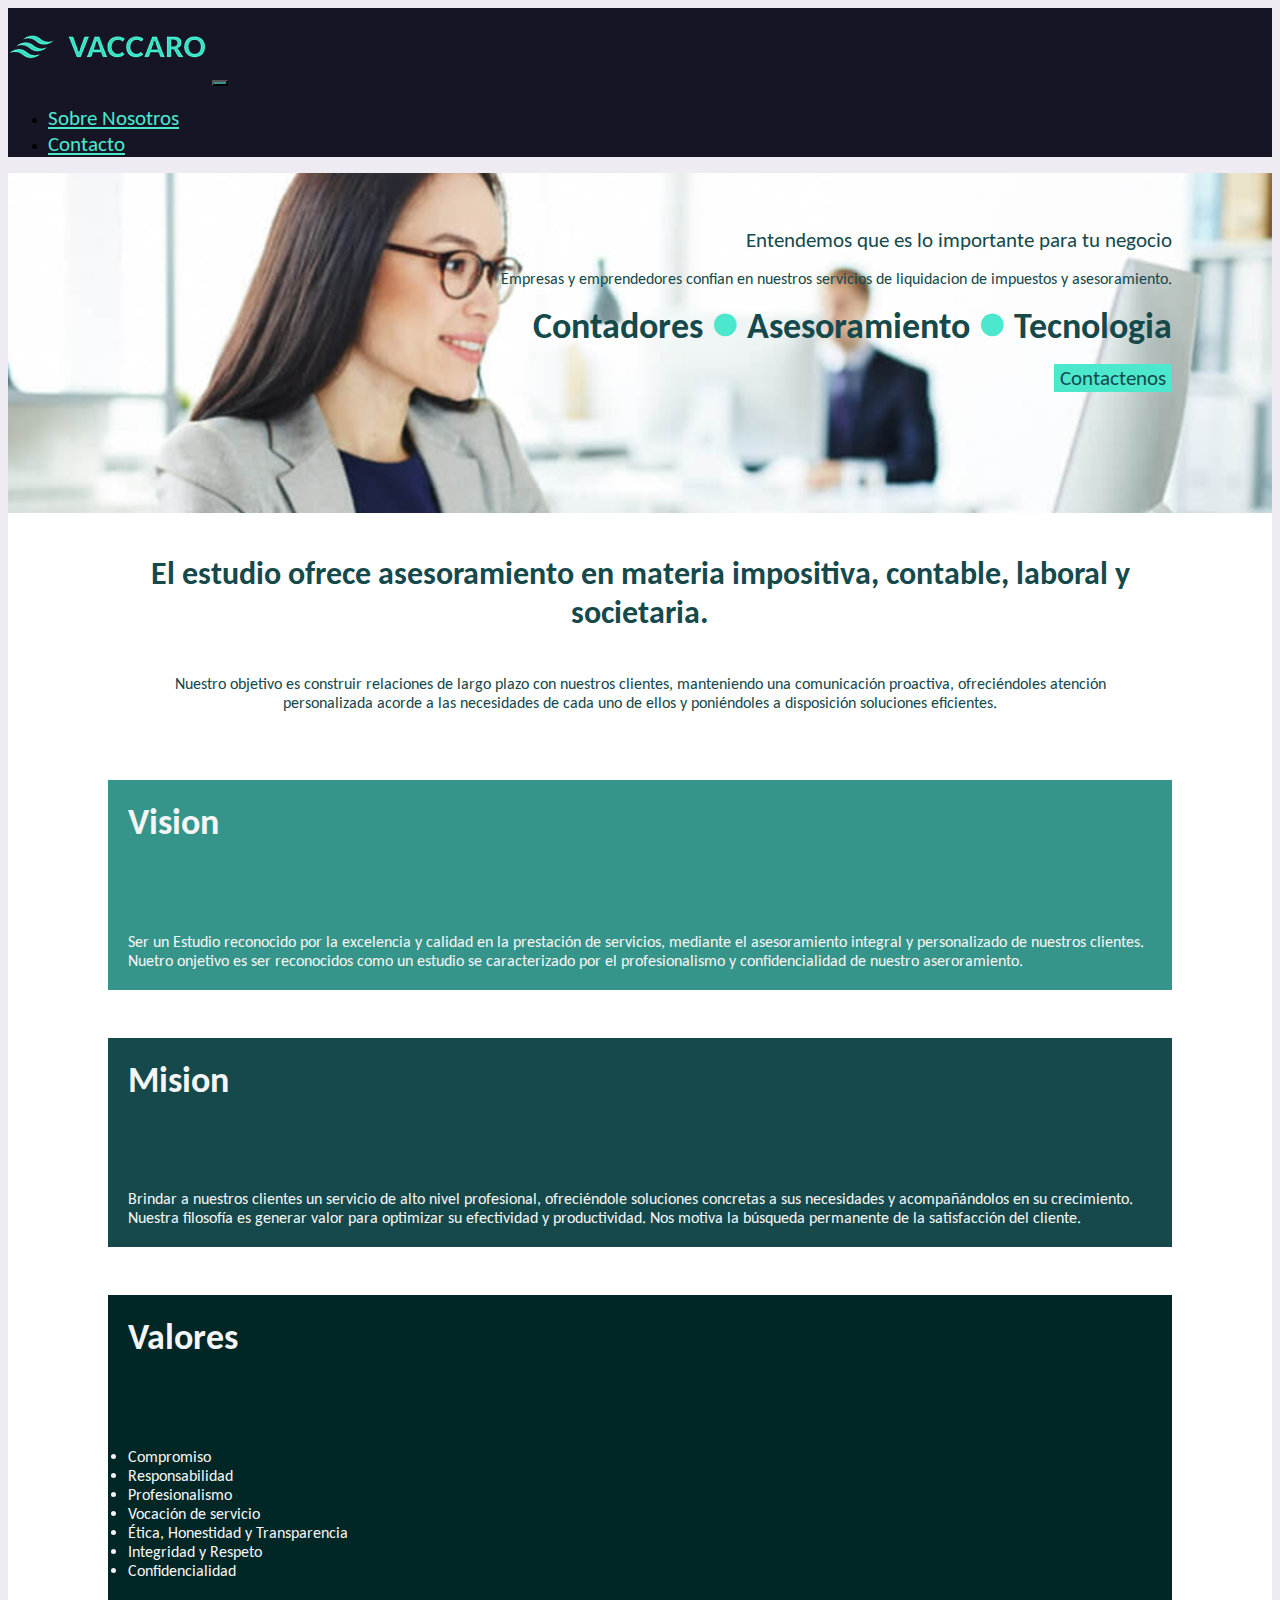
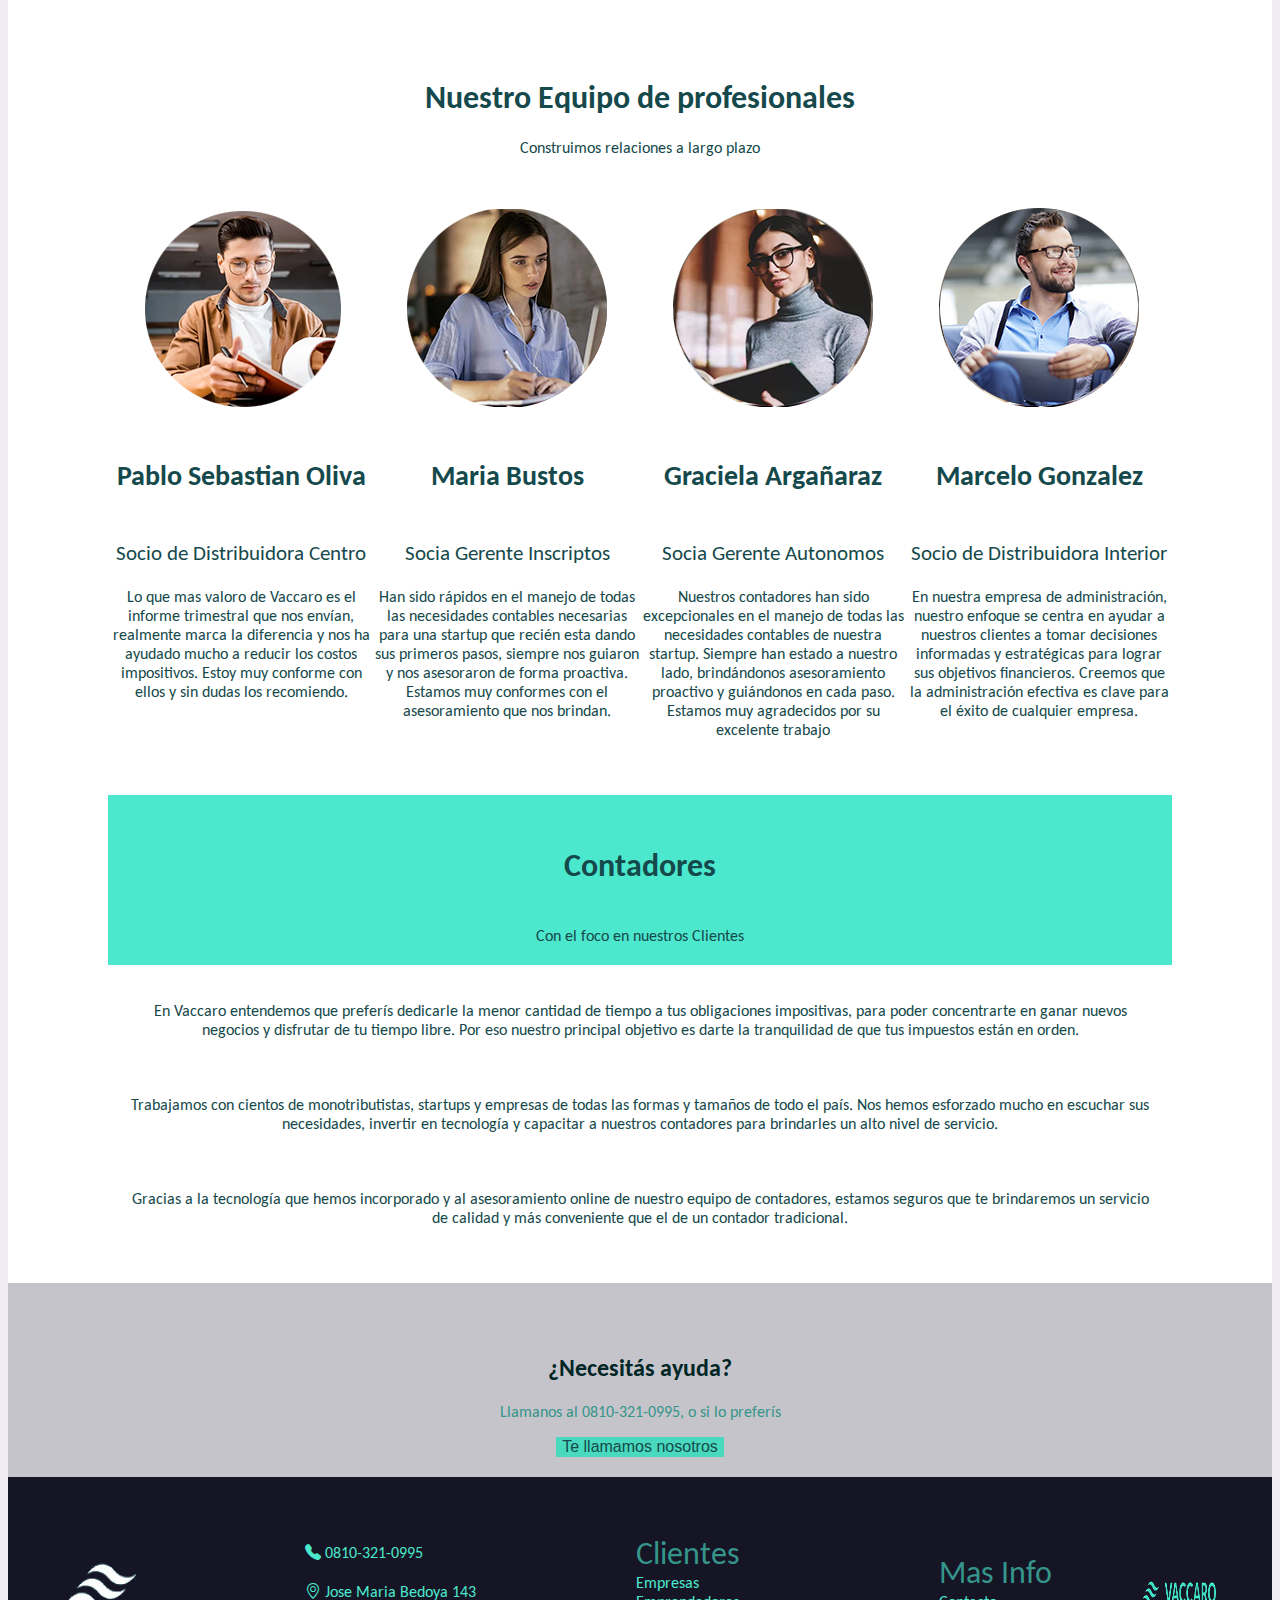
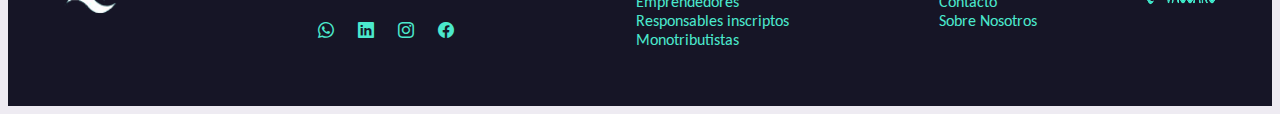
==== commit 6f4266eb: "estilos media quuery" ====
--- a/about.html
+++ b/about.html
@@ -79,14 +79,14 @@
         </div>
       </section>
 
-      <section class="row equipo">
+      <section class="equipo">
         <div>
           <h1 >Nuestro Equipo de profesionales</h1>
           <p>Construimos relaciones a largo plazo</p>
         </div>
-        <div class="tarjetas-equipo">
+        <div class="row tarjetas-equipo">
           <div class="card col-lg-3 col-sm-6 tarjeta-equipo" style="width: 18rem;">
-            <img src="/assets/img/equipo1.png" class="card-img-top" alt="...">
+            <img src="./assets/img/equipo1.png" class="card-img-top" alt="...">
             <div class="card-body">
               <h5 class="card-title">Pablo Sebastian Oliva</h5>
               <p class="socios">Socio de Distribuidora Centro</p>
@@ -95,7 +95,7 @@
           </div>
 
           <div class="card col-lg-3 col-sm-6 tarjeta-equipo" style="width: 18rem;">
-            <img src="/assets/img/equipo2.png" class="card-img-top" alt="...">
+            <img src="./assets/img/equipo2.png" class="card-img-top" alt="...">
             <div class="card-body">
               <h5 class="card-title">Maria Bustos</h5>
               <p class="socios">Socia Gerente Inscriptos</p>
@@ -104,7 +104,7 @@
           </div>
 
           <div class="card col-lg-3 col-sm-6 tarjeta-equipo" style="width: 18rem;">
-            <img src="/assets/img/equipo3.png" class="card-img-top" alt="...">
+            <img src="./assets/img/equipo3.png" class="card-img-top" alt="...">
             <div class="card-body">
               <h5 class="card-title">Graciela Argañaraz</h5>
               <p class="socios">Socia Gerente Autonomos</p>
@@ -113,7 +113,7 @@
           </div>
 
           <div class="card col-lg-3 col-sm-6 tarjeta-equipo" style="width: 18rem;">
-            <img src="/assets/img/equipo4.png" class="card-img-top" alt="...">
+            <img src="./assets/img/equipo4.png" class="card-img-top" alt="...">
             <div class="card-body">
               <h5 class="card-title">Marcelo Gonzalez</h5>
               <p class="socios">Socio de Distribuidora Interior</p>
@@ -156,20 +156,23 @@
         <p>Llamanos al 0810-321-0995, o si lo preferís</p>
         <button type="button" class="btn btn-primary"><a class="" href="./contact.html">Te llamamos nosotros</a></button>
       </div>
-      <div>
+      <div class="pie">
         <img src="./assets/img/simbolo-blanco.png" alt="">
-        <ul>
-          <li class="item-telefono"><i class="bi bi-telephone-fill"></i> 0810-321-0995</li>
-          <li class="item-telefono"><a href=""><i class="bi bi-geo-alt"> </i>Jose Maria Bedoya 143</a></li>
-          <li>
-            <ul class="lista-redes">
-              <li class="item-redes"><a href="https://web.whatsapp.com/"><i class="bi bi-whatsapp"></i></a></li>
-              <li class="item-redes"><a href="https://www.linkedin.com/"><i class="bi bi-linkedin"></i></i></a></li>
-              <li class="item-redes"><a href="https://www.instagram.com/"><i class="bi bi-instagram"></i></a></li>
-              <li class="item-redes"><a href="https://www.facebook.com"><i class="bi bi-facebook"></i></a></li>
-            </ul>
-          </li>
-        </ul>
+        <div>
+          <ul>
+            <li class="item-telefono"><i class="bi bi-telephone-fill"></i> 0810-321-0995</li>
+            <li class="item-telefono"><a href=""><i class="bi bi-geo-alt"> </i>Jose Maria Bedoya 143</a></li>
+            <li>
+              <ul class="lista-redes">
+                <li class="item-redes"><a href="https://web.whatsapp.com/"><i class="bi bi-whatsapp"></i></a></li>
+                <li class="item-redes"><a href="https://www.linkedin.com/"><i class="bi bi-linkedin"></i></i></a></li>
+                <li class="item-redes"><a href="https://www.instagram.com/"><i class="bi bi-instagram"></i></a></li>
+                <li class="item-redes"><a href="https://www.facebook.com"><i class="bi bi-facebook"></i></a></li>
+              </ul>
+            </li>
+          </ul>
+        </div>
+
         <div>
           <ul>
             <li class="titulo-lista">Clientes</li>
--- a/assets/styles/estilos.css
+++ b/assets/styles/estilos.css
@@ -16,7 +16,7 @@
   font-size: 21px !important;
 }
 header .banner {
-  background-image: url("/assets/img/banner-index.png");
+  background-image: url("../img/banner-index.png");
   height: 300px;
   background-size: cover;
   padding-top: 20px;
@@ -216,7 +216,7 @@
 }
 
 #baner-nosotros {
-  background-image: url("/assets/img/banner-nosotros.png");
+  background-image: url("../img/banner-nosotros.png");
   text-align: end;
   padding-top: 40px;
 }
@@ -373,4 +373,122 @@
   padding: 20px;
 }
 
+#banner-contacto {
+  background-image: url("../img/banner-contacto.png");
+  height: 200px;
+  display: flex;
+  align-items: center;
+}
+#banner-contacto h1 {
+  margin-bottom: 0px;
+}
+
+.main-contacto {
+  background-color: white;
+  margin: 50px 100px;
+  color: #15494B;
+  font-family: "Carlito", sans-serif;
+}
+.main-contacto .panel-izquierdo {
+  padding-right: 50px;
+}
+.main-contacto .panel-izquierdo h2 {
+  font-weight: 700;
+  font-size: 36;
+}
+.main-contacto .panel-derecho label {
+  margin-bottom: 0px;
+}
+.main-contacto .panel-derecho input {
+  margin-bottom: 10px;
+}
+.main-contacto .panel-derecho select {
+  margin-bottom: 10px;
+}
+.main-contacto .panel-derecho textarea {
+  margin-bottom: 10px;
+}
+.main-contacto .panel-derecho button {
+  border: none !important;
+  background-color: #4BE8CD !important;
+  color: #15494B !important;
+  font-weight: 400;
+  font-size: 16px;
+  width: 100px;
+}
+
+@media (min-width: 360px) and (max-width: 800px) {
+  header .banner {
+    margin-bottom: 20px;
+  }
+  header .banner .texto-banner {
+    width: 360px;
+    padding-left: 5px;
+  }
+  header .banner .texto-banner li {
+    font-size: 16px;
+  }
+  header #baner-nosotros {
+    margin-bottom: 20px;
+    background-image: none;
+  }
+  header #baner-nosotros .texto-banner {
+    width: 360px;
+    padding-right: 5px;
+  }
+  header #baner-nosotros .texto-banner li {
+    font-size: 16px;
+  }
+  header #banner-contacto {
+    background-image: none;
+    background-color: #EEEBF2;
+  }
+  .main-index .clientes {
+    padding-left: 5px;
+    padding-right: 5px;
+  }
+  .main-nosotros .objetivo {
+    padding-left: 5px;
+    padding-right: 5px;
+  }
+  .main-nosotros .equipo {
+    padding-left: 5px;
+    padding-right: 5px;
+  }
+  .main-nosotros .equipo .tarjetas-equipo .tarjeta-equipo {
+    padding: 0px;
+  }
+  .main-nosotros .foco {
+    padding: 20px 5px;
+  }
+  .main-contacto {
+    margin: 20px 10px;
+  }
+  footer .pie {
+    display: flex;
+    flex-direction: column;
+    justify-content: center;
+    margin-left: 0px;
+    padding-left: 0px;
+  }
+  footer .pie img {
+    visibility: hidden;
+  }
+  footer .pie div {
+    padding: 0px;
+    width: 300px;
+    height: 160px;
+    display: flex;
+    justify-content: center;
+  }
+  footer .pie div ul {
+    width: 300px;
+    height: 160px;
+    padding: 0%;
+  }
+  footer .pie div ul li {
+    padding: 0%;
+  }
+}
+
 /*# sourceMappingURL=estilos.css.map */
